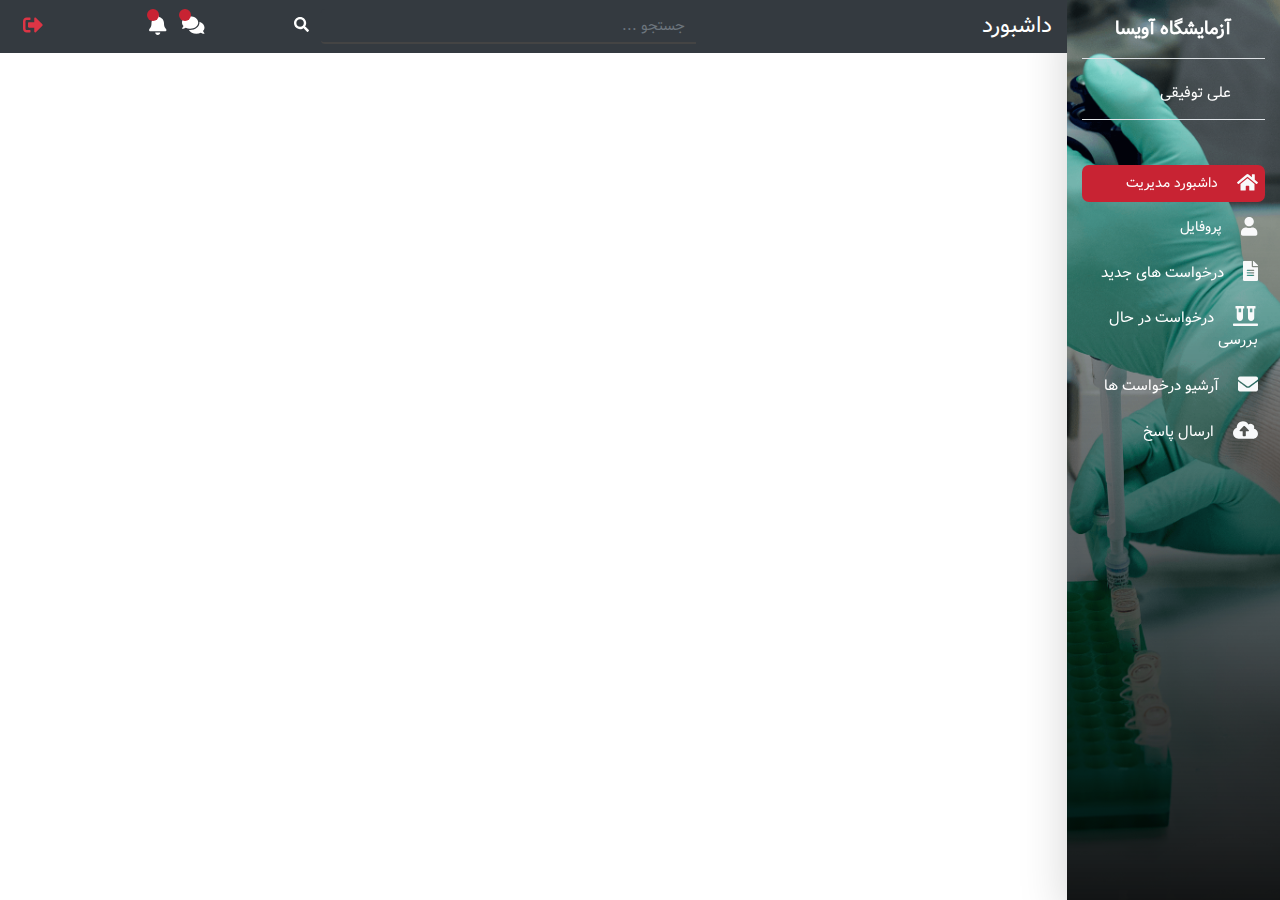
==== index.html @ 0c3e23b3 "First Upload For This Project" ====
<!DOCTYPE html>
<html lang="fa" dir="rtl">

<head>
    <meta charset="UTF-8" />
    <meta name="viewport" content="width=device-width, initial-scale=1.0" />
    <meta http-equiv="X-UA-Compatible" content="ie=edge" />
    <link rel="stylesheet" href="./css/style.css" />
    <link rel="stylesheet" href="./css/bootstrap.min.css" />
    <link rel="stylesheet" href="./plugin/css/all.min.css" />
    <title>خانه - پنل مدیریت آویسا</title>
    <link rel="icon" href="./img/logo.png" />
</head>

<body>


    <nav class="navbar navbar-expand-md navbar-light">

        <button class="navbar-toggler mr-auto mb-2 bg-light" type="button" data-toggle="collapse"
            data-target="#myNavbar">
            <span class="navbar-toggler-icon"></span>
        </button>

        <div class="collapse navbar-collapse" id="myNavbar">

            <div class="container-fluid">

                <div class="row">

                    <div class="col-md-3  col-lg-3 col-xl-2 sidebar shadow-lg fixed-top">

                        <a href="#"
                            class="navbar-brand font-weight-bold text-white d-block mx-auto text-center py-3 mb-4 border-bottom">
                            آزمایشگاه آویسا</a>

                        <div class="border-bottom pb-3">
                            <img src="./img/avatar.jpg" class="rounded-circle mr-3" width="60" alt="">
                            <a href="#" class="text-white mr-3"> علی توفیقی </a>
                        </div>

                        <ul class="navbar-nav flex-column mt-5 p-0">

                            <li class="nav-item">
                                <a class="nav-link text-right text-white sidebar-link p-2 mb-2 current font-1" href="#">

                                    <i class="fas fa-home text-light fa-lg ml-3"></i>
                                    داشبورد مدیریت
                                </a>

                            </li>

                            <li class="nav-item">
                                <a class="nav-link text-right text-white sidebar-link p-2 mb-2 font-1" href="#">
                                    <i class="fas fa-user text-light fa-lg ml-3"></i>
                                    پروفایل
                                </a>
                            </li>

                            <li class="nav-item">
                                <a class="nav-link text-right text-white sidebar-link p-2 mb-2"
                                    href="new-request.html"><i
                                        class="fas fa-file-alt text-light fa-lg ml-3   font-1"></i>
                                    درخواست های جدید
                                </a>
                            </li>

                            <li class="nav-item"><a class="nav-link text-right text-white sidebar-link p-2 mb-2"
                                    href="process-in-request.html"><i
                                        class="fas fa-vials text-light fa-lg ml-3  font-1"></i>
                                    درخواست در حال بررسی
                                </a></li>

                            <li class="nav-item"><a class="nav-link text-right text-white sidebar-link p-2 mb-2"
                                    href="archive-request.html"><i
                                        class="fas fa-envelope text-light fa-lg ml-3 font-1"></i>
                                    آرشیو درخواست ها
                                </a></li>

                            <li class="nav-item">
                                <a class="nav-link text-right text-white sidebar-link p-2 mb-2"
                                    href="./send-request.html"><i
                                        class="fas fa-cloud-upload-alt text-light fa-lg ml-3   font-1"></i>
                                    ارسال پاسخ
                                </a>
                            </li>

                        </ul>

                    </div>

                    <div class="col-md-9 col-lg-9 col-xl-10 top-navbar mr-auto bg-dark fixed-top py-2">

                        <div class="row align-items-center">

                            <div class="col-md-4">

                                <h4 class="text-white mb-0"> داشبورد </h4>

                            </div>

                            <div class="col-md-5 d-none  d-lg-block">

                                <form action="#">
                                    <div class="input-group">
                                        <input type="text" class="form-control search-input" placeholder="جستجو ...">
                                        <button class="btn text-white  search-button" type="button"><i
                                                class="fas fa-search"></i></button>
                                    </div>
                                </form>

                            </div>

                            <div class="col-md-3">

                                <ul class="navbar-nav">

                                    <li class="navbar-item icon-parent">
                                        <a href="#" class="nav-link icon-bullet text-left">
                                            <i class="fas fa-comments text-white fa-lg"></i>
                                        </a>
                                    </li>

                                    <li class="navbar-item icon-parent">
                                        <a href="#" class="nav-link icon-bullet text-left"><i
                                                class="fas fa-bell text-white fa-lg"></i></a>
                                    </li>

                                    <li class="navbar-item mr-auto">
                                        <a class="nav-link" href=" http://google.com " target=" _blank ">
                                            <i class="fas fa-sign-out-alt text-danger fa-lg "></i>

                                        </a>
                                    </li>

                                </ul>

                            </div>

                        </div>

                    </div>

                </div>

            </div>

        </div>

    </nav>
    <section class="section ">

        <div class="container-fluid ">

            <div class="row ">

                <div class="col-xl-10 col-lg-9 col-md-9 mr-auto ">
                    <div class="row titleCms">
                        <h3 class="bg-danger text-white pr-5 pl-5 p-2 rounded">درخواست ها</h3>
                        <div class="border-bottom col-12"></div>
                    </div>
                    <div class="row pt-md-2 mb-md-2 ">

                        <div class="col-sm-6 col-lg-4 p-2 ">

                            <div class="card shadow ">

                                <div class="card-body alert-info">

                                    <div class="d-flex justify-content-between ">

                                        <div class="text-muted statusCms">
                                            <span class="counter1 bnazanin num">20 </span>
                                            <span>درخواست های جدید</span>
                                        </div>

                                        <i class="fas fa-question-circle fa-3x text-info iconPanel "></i>

                                    </div>

                                </div>

                                <div class="card-footer bg-info">
                                    <i class="fas fa-sync fa-spin mt-2 "></i>
                                    <button class="btn bg-white float-left ">آپدیت</button>
                                </div>

                            </div>

                        </div>

                        <div class="col-sm-6 col-lg-4 p-2 ">

                            <div class="card shadow ">

                                <div class="card-body alert-warning">

                                    <div class="d-flex justify-content-between ">

                                        <div class="text-muted statusCms">
                                            <span class=" bnazanin num" id="counter3">70 </span>
                                            <span>درخواست های درحال بررسی</span>
                                        </div>
                                        <i class="fas fa-clipboard-list fa-3x text-warning "></i>
                                    </div>

                                </div>

                                <div class="card-footer bg-warning">
                                    <i class="fas fa-sync fa-spin mt-2 "></i>
                                    <button class="btn bg-white float-left ">آپدیت</button>
                                </div>

                            </div>

                        </div>

                        <div class="col-sm-6 col-lg-4 p-2 ">

                            <div class="card shadow ">

                                <div class="card-body alert-success">

                                    <div class="d-flex justify-content-between ">
                                        <div class="text-muted statusCms">
                                            <span class="bnazanin num"> 2000 </span>
                                            <span> مجموع درخواست ها </span>
                                        </div>
                                        <i class="fas fa-pencil-alt fa-3x text-success "></i>
                                    </div>

                                </div>

                                <div class="card-footer bg-success">
                                    <i class="fas fa-sync fa-spin mt-2 "></i>
                                    <button class="btn bg-white float-left ">آپدیت</button>
                                </div>

                            </div>

                        </div>

                    </div>
                    <div class="row titleCms2">
                        <h3 class="bg-danger text-white pr-5 pl-5 p-2 rounded">کاربران</h3>
                        <div class="border-bottom col-12"></div>
                    </div>
                    <div class="row pt-md-2 mb-md-2 ">
                        <div class="col-sm-6 col-lg-4 p-2 ">

                            <div class="card shadow ">

                                <div class="card-body alert-success">

                                    <div class="d-flex justify-content-between ">

                                        <div class="text-muted statusCms">
                                            <span class="bnazanin num" id="counter2">40 </span>
                                            <span>کاربران</span>
                                        </div>
                                        <i class="fas fa-users fa-3x text-success "></i>
                                    </div>

                                </div>

                                <div class="card-footer bg-success">
                                    <i class="fas fa-sync fa-spin mt-2 "></i>
                                    <button class="btn bg-white float-left ">آپدیت</button>
                                </div>

                            </div>

                        </div>
                    </div>
                </div>

            </div>

        </div>

    </section>
    <section class="section">

        <div class="container-fluid ">

            <div class="row">

                <div class="col-xl-10 col-lg-9 col-md-9 mr-auto ">

                    <div class="row">

                        <div class="col-12 tableParent">

                            <h4 class="text-center text-muted font-weight-bold mb-3 "> همه درخواست ها </h4>

                            <table class="table tbl bg-light text-center table-bordered table-striped ">

                                <thead class="thead-dark ">
                                    <tr>
                                        <th>تعداد</th>
                                        <th> نام </th>
                                        <th> کد </th>
                                        <th> تلفن </th>
                                        <th> وضعیت </th>
                                        <th> دریافت درخواست </th>

                                    </tr>
                                </thead>

                                <tbody class="cmsTable">
                                    <tr>
                                        <td>1</td>
                                        <td> علی شیخ </td>
                                        <td> 99-55-6667 </td>
                                        <td> 0913-652-3256 </td>
                                        <td>
                                            <a href="# " class="btn btn-outline-danger "> ناموفق <i
                                                    class="fas fa-times"></i></a>
                                            <a href="# " class="btn btn-outline-danger btn-pay"> جزئیات <i
                                                    class="fas fa-scroll"></i></a>
                                        </td>
                                        <td>
                                            <a href="#" class="btn btn-outline-info text-center ">دانلود<i
                                                    class="fas fa-cloud-download-alt pr-2"></i>
                                            </a>
                                        </td>
                                    </tr>

                                    <tr>
                                        <td>2</td>
                                        <td> صادق حاجیگی </td>
                                        <td> 99-88-1434 </td>
                                        <td> 031-36-565</td>
                                        <td>
                                            <a href="# " class="btn btn-outline-success  "> موفق <i
                                                    class="fas fa-check"></i></a>
                                            <a href="# " class="btn btn-outline-success btn-pay"> جزئیات <i
                                                    class="fas fa-scroll"></i></a>
                                        </td>
                                        <td>
                                            <a href="#" class="btn btn-outline-info text-center ">دانلود<i
                                                    class="fas fa-cloud-download-alt pr-2"></i>
                                            </a>
                                        </td>
                                    </tr>
                                    <tr>
                                        <td>3</td>
                                        <td> سالار مظفری </td>
                                        <td> 55-66-999 </td>
                                        <td> 0913-565-5456</td>
                                        <td>
                                            <a href="# " class="btn btn-outline-danger "> ناموفق <i
                                                    class="fas fa-times"></i></a>
                                            <a href="# " class="btn btn-outline-danger btn-pay"> جزئیات <i
                                                    class="fas fa-scroll"></i></a>
                                        </td>
                                        <td>
                                            <a href="#" class="btn btn-outline-info text-center ">دانلود<i
                                                    class="fas fa-cloud-download-alt pr-2"></i>
                                            </a>
                                        </td>
                                    </tr>
                                    <tr>
                                        <td>4</td>
                                        <td> ارشیا بهادری </td>
                                        <td> 55-77-888 </td>
                                        <td> 0913-523-4565 </td>
                                        <td>
                                            <a href="# " class="btn btn-outline-success  "> موفق <i
                                                    class="fas fa-check"></i></a>
                                            <a href="#" class="btn btn-outline-success btn-pay"> جزئیات <i
                                                    class="fas fa-scroll"></i></a>
                                        </td>
                                        <td>
                                            <a href="#" class="btn btn-outline-info text-center ">دانلود<i
                                                    class="fas fa-cloud-download-alt pr-2"></i>
                                            </a>
                                        </td>
                                    </tr>
                                    <tr>
                                        <td>5</td>
                                        <td> محمد محمدی </td>
                                        <td> 66-22-123 </td>
                                        <td> 0913-555-4563 </td>
                                        <td>
                                            <a href="# " class="btn btn-outline-danger"> ناموفق <i
                                                    class="fas fa-times"></i></a>
                                            <a href="#" class="btn btn-outline-danger btn-pay"> جزئیات <i
                                                    class="fas fa-scroll"></i></a>
                                        </td>
                                        <td>
                                            <a href="#" class="btn btn-outline-info text-center ">دانلود<i
                                                    class="fas fa-cloud-download-alt pr-2"></i>
                                            </a>
                                        </td>
                                    </tr>
                                    <tr>
                                        <td>6</td>
                                        <td> حسین میرزایی </td>
                                        <td> 56-12-3256 </td>
                                        <td>0913-562-6325 </td>
                                        <td>
                                            <a href="# " class="btn btn-outline-success  "> موفق <i
                                                    class="fas fa-check"></i></a>
                                            <a href="# " class="btn btn-outline-success btn-pay"> جزئیات <i
                                                    class="fas fa-scroll"></i></a>
                                        </td>
                                        <td>
                                            <a href="#" class="btn btn-outline-info text-center ">دانلود<i
                                                    class="fas fa-cloud-download-alt pr-2"></i>
                                            </a>
                                        </td>
                                    </tr>
                                </tbody>

                            </table>

                        </div>
                        <div class="col-12">

                            <nav>
                                <ul class="pagination justify-content-center bnazanin">

                                    <li class="page-item ">
                                        <a class="page-link py-2 px-3 " href="# ">
                                            <span>&laquo;</span>
                                        </a>
                                    </li>

                                    <li class="page-item active ">
                                        <a class="page-link py-2 px-3 active" href="# ">
                                            <span>1</span>
                                        </a>
                                    </li>

                                    <li class="page-item ">
                                        <a class="page-link py-2 px-3 " href="# ">
                                            <span>2</span>
                                        </a>
                                    </li>

                                    <li class="page-item ">
                                        <a class="page-link py-2 px-3 " href="# ">
                                            <span>3</span>
                                        </a>
                                    </li>
                                    <li class="page-item ">
                                        <a class="page-link py-2 px-3 " href="# ">
                                            <span>4</span>
                                        </a>
                                    </li>
                                    <li class="page-item ">
                                        <a class="page-link py-2 px-3 " href="# ">
                                            <span>5</span>
                                        </a>
                                    </li>
                                    <li class="page-item ">
                                        <a class="page-link py-2 px-3 " href="# ">
                                            <span>6</span>
                                        </a>
                                    </li>
                                    <li class="page-item ">
                                        <a class="page-link py-2 px-3 " href="# ">
                                            <span>&raquo;</span>
                                        </a>
                                    </li>

                                </ul>

                            </nav>
                        </div>

                    </div>

                </div>

            </div>

        </div>

        <!-- Footer -->
        <footer class="page-footer font-small blue mt-4">

            <!-- Copyright -->
            <div class="footer-copyright text-center py-3 bg-dark text-white">© 2020 Copyright:
                <a href="https://mdbootstrap.com/"> تیم طراحی پردازش هوشمند کاشان</a>
            </div>
            <!-- Copyright -->

        </footer>
        <!-- Footer -->


    </section>

    <div class="loader">

        <div class="container-fluid">

            <div class="row">

                <div class="col-xl-10 col-lg-9 col-md-9 mr-auto">

                    <div class="d-flex justify-content-center" style="margin-top: 150px">
                        <div class="spinner-grow sp" style="width: 5rem; height: 5rem;">
                        </div>
                    </div>

                </div>

            </div>

        </div>

    </div>

    <script src=" ./js/jquery-3.3.1.min.js"> </script>
    <script src="./js/bootstrap.min.js">
    </script>
    <script src="./js/popper.min.js"></script>
    <script src="./plugin/js/all.min.js"></script>
    <script src="./js/script.js"></script>


    <script>
        $('.section').hide();

        setTimeout(function () {

            $('.section').fadeIn();

            $('.loader').fadeOut();

            $(document).ready(function () {
                $('[data-toggle="tooltip"]').tooltip();
            });

        }, 1000)
    </script>

</body>



</html>
---- css/style.css ----
@font-face {
    font-family: "Vazir";
    src: url("../fonts/Vazir.eot");
    /* IE9 Compat Modes */
    src: url("../fonts/Vazir.eot?#iefix") format("embedded-opentype"), url("../fonts/Vazir.woff2") format("woff2"), url("../fonts/Vazir.woff") format("woff"), url("../fonts/Vazir.ttf") format("truetype");
    /* Safari, Android, iOS */
}

@font-face {
    font-family: "Bnazanin";
    src: url("/fonts/BNAZANIN.TTF") format("truetype"),
        url("/fonts/BNAZANINBD.TTF") format("truetype")
}

.bnazanin {
    font-family: "Bnazanin" !important;
    font-weight: bold;
}

.pagination {
    margin-top: 20px;

}

.pagination li a span {
    font-family: "Bnazanin" !important;
    font-weight: bold;
    font-size: 20px;
}

* {
    font-family: "Vazir" !important;
    font-size: 15px;
}

body {
    direction: rtl;
    text-align: right !important;
    font-family: "Vazir" !important;
    overflow-x: hidden;
}

.sidebar {
    height: 100vh;
    background: linear-gradient(rgba(0, 0, 0, .07), rgba(0, 0, 0, .9)), url('../img/bg-sidebar.png') no-repeat center center/cover;
}

.border-bottom {
    border-bottom: 1px solid #eee;
}

.sidebar-link {
    transition: all 0.4s;
}

.sidebar-link:hover {
    background: #444;
    border-radius: 5px;
}

a.current {
    background: #C82333;
    border-radius: 7px;
    transition: all 0.4s;
}

a.current:hover {
    background: #f44336;
    border-radius: 7px !important;
    transform: translateY(-3px) !important;
}

.search-input {
    background: #343A40 !important;
    border: none !important;
    border-radius: 0;
    border-bottom: 2px solid #444 !important;
    transition: all 0.5s !important;
}

.search-input:focus {
    background: #343A40 !important;
    box-shadow: none !important;
    border-bottom: 2px solid #C82333 !important;
}

.search-button {
    border-radius: 20%;
    transition: all 0.4s;
}

.search-button:hover {
    transform: translateY(-3px);
}

.icon-parent {
    position: relative;
}

.icon-bullet::after {
    content: "";
    background: #C82333;
    position: absolute;
    height: 12px;
    width: 12px;
    border-radius: 50%;
    top: 1px;
    left: 5px
}

table tbody,
tr td {
    width: fit-content;
}

@media (max-width:950px) {

    table,
    table thead,
    table tbody,
    table tbody,
    tr,
    tr td {
        font-size: 16px !important
    }
}

@media (max-width:765px) {
    .sidebar {
        position: static;
        height: auto;
    }

    .top-navbar {
        position: static;
    }

    .titleCms,
    .titleCms2 {
        margin: 0px 27px 20px 20px !important;
    }

    * {
        font-size: 13px;
    }

    table,
    table thead,
    table tbody,
    table tbody,
    tr,
    tr td {
        font-size: 12px !important
    }
}

.tbl,
table {
    min-width: 800px;
}

/* .tbl tbody{
    overflow-x: hidden !important;

} */

.page-item:last-child .page-link {
    border-top-right-radius: 0;
    border-bottom-right-radius: 0;
    border-top-left-radius: .25rem;
    border-bottom-left-radius: .25rem;
}

.page-item:first-child .page-link {
    border-top-right-radius: .25rem;
    border-bottom-right-radius: .25rem;
    border-top-left-radius: 0;
    border-bottom-left-radius: 0;
}

.task-border {
    border-right: 4px solid #C82333;
}

@media only screen and (max-width: 576px) {
    .btn-pay {
        margin-top: 10px;
    }
}

table {
    border-collapse: collapse;
    border-radius: 0.5rem;
}

.font-1 {
    font-size: 14px;
}

.all-content {
    background: #ffffff;
    box-shadow: 0px 0px 5px #2c7ccb2d;
    border-radius: 7px;
    -webkit-border-radius: 7px;
    -moz-border-radius: 7px;
    -ms-border-radius: 7px;
    -o-border-radius: 7px;
}

.mw-331 {
    min-width: 30% !important;
    overflow: auto !important;
}


.cmsTable tr td:first-child,
.cmsTable tr td:nth-child(3),
.cmsTable tr td:nth-child(4) {
    font-family: "Bnazanin" !important;
    font-weight: bold;
    font-size: 20px;
}

.cmsTable tr th:first-child {
    font-family: "Bnazanin" !important;
    font-weight: bold;
    font-size: 20px;
}

.statusCms span {
    font-size: 22px;
}

.titleCms {
    margin: 55px 40px 25px 0 !important;
}

.titleCms2 {
    margin: 25px 40px !important;
}

.alert.bnazanin {
    font-size: 20px;
}

.tbl,
table {
    min-width: 800px !important;
}

.tableParent {
    overflow-x: scroll !important;

}

.num {
    display: block;
    font-size: 50px !important;
}


@media only screen and (max-width: 400px) {
    .input-group.input-search {
        margin-bottom: 21px;
    }
}

@media only screen and (max-width: 768px) {
    .navbar-light .navbar-toggler {
        color: rgba(0, 0, 0, .5);
        border-color: rgba(0, 0, 0, .1);
        z-index: 3000;
    }
}

@media only screen and (max-width: 768px) {
    .col-md-3.col-lg-3.col-xl-2.sidebar.shadow-lg.fixed-top {
        height: 73%;
    }
}

@media only screen and (max-width: 768px) {
    ul.navbar-nav {
        margin-top: 30px !important;
        padding-left: 20px !important;
    }
}

@media only screen and (max-width: 768px) {
    ul.navbar-nav.flex-column.mt-5.p-0 {
        margin-top: 70px !important;
    }
}
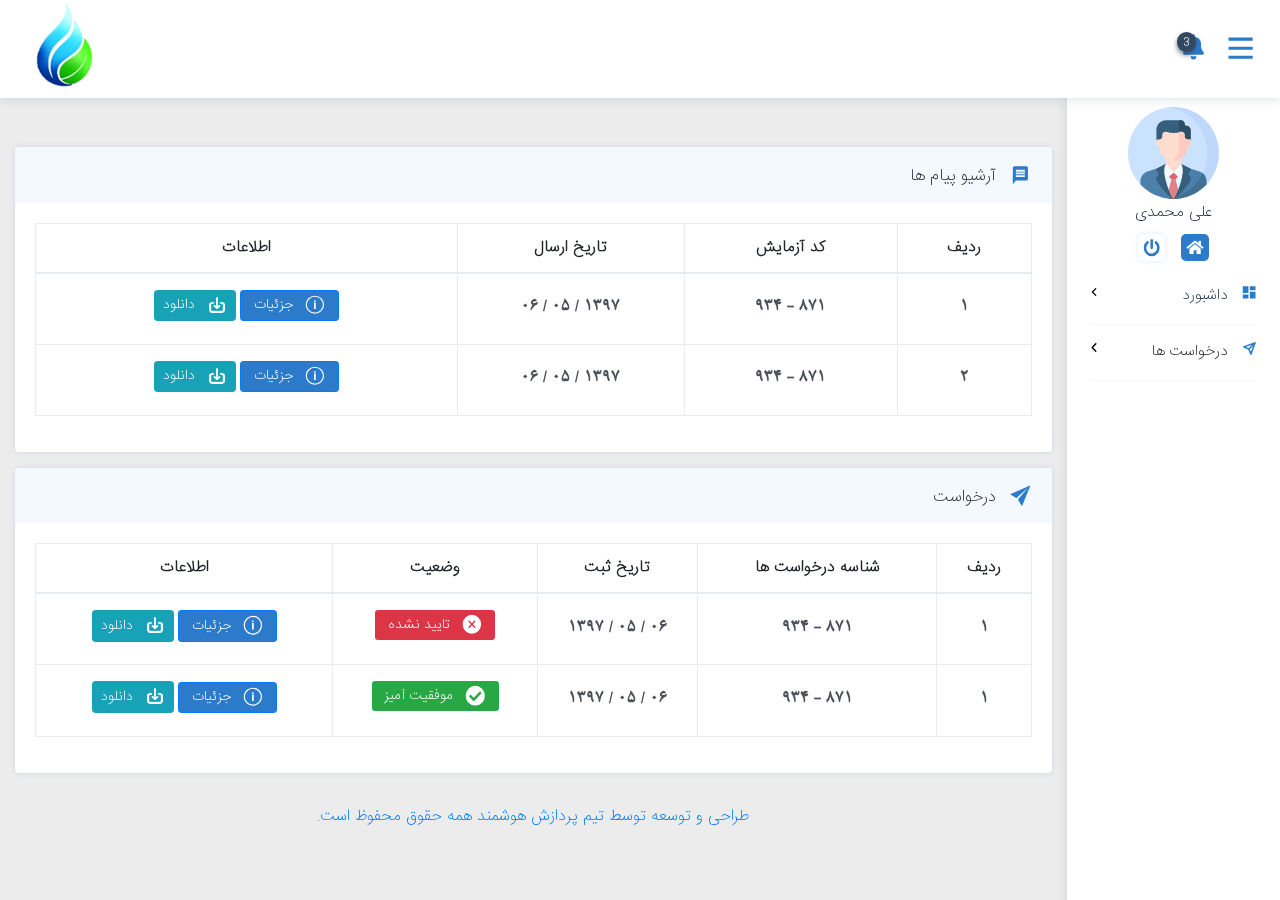
==== commit 1766eda9: "First Upload For This Project" ====
--- a/index.html
+++ b/index.html
@@ -1,545 +1,497 @@
 <!DOCTYPE html>
-<html lang="fa" dir="rtl">
+<html lang="fa">
 
 <head>
     <meta charset="UTF-8" />
     <meta name="viewport" content="width=device-width, initial-scale=1.0" />
-    <meta http-equiv="X-UA-Compatible" content="ie=edge" />
-    <link rel="stylesheet" href="./css/style.css" />
-    <link rel="stylesheet" href="./css/bootstrap.min.css" />
-    <link rel="stylesheet" href="./plugin/css/all.min.css" />
-    <title>خانه - پنل مدیریت آویسا</title>
-    <link rel="icon" href="./img/logo.png" />
+    <title>پنل کاربری آزمایشگاه آویسا</title>
+    <link rel="stylesheet" href="./library/BootStrap/bootstrap.min.css" />
+    <link rel="stylesheet" href="./library/BootStrap/bootstrap-rtl.css" />
+    <link rel="stylesheet" href="./style/style.css" />
+    <link rel="stylesheet" href="./fonts/IRANSans4/font.css" />
 </head>
 
 <body>
-
-
-    <nav class="navbar navbar-expand-md navbar-light">
-
-        <button class="navbar-toggler mr-auto mb-2 bg-light" type="button" data-toggle="collapse"
-            data-target="#myNavbar">
-            <span class="navbar-toggler-icon"></span>
-        </button>
-
-        <div class="collapse navbar-collapse" id="myNavbar">
-
-            <div class="container-fluid">
-
-                <div class="row">
-
-                    <div class="col-md-3  col-lg-3 col-xl-2 sidebar shadow-lg fixed-top">
-
-                        <a href="#"
-                            class="navbar-brand font-weight-bold text-white d-block mx-auto text-center py-3 mb-4 border-bottom">
-                            آزمایشگاه آویسا</a>
-
-                        <div class="border-bottom pb-3">
-                            <img src="./img/avatar.jpg" class="rounded-circle mr-3" width="60" alt="">
-                            <a href="#" class="text-white mr-3"> علی توفیقی </a>
-                        </div>
-
-                        <ul class="navbar-nav flex-column mt-5 p-0">
-
-                            <li class="nav-item">
-                                <a class="nav-link text-right text-white sidebar-link p-2 mb-2 current font-1" href="#">
-
-                                    <i class="fas fa-home text-light fa-lg ml-3"></i>
-                                    داشبورد مدیریت
-                                </a>
-
-                            </li>
-
-                            <li class="nav-item">
-                                <a class="nav-link text-right text-white sidebar-link p-2 mb-2 font-1" href="#">
-                                    <i class="fas fa-user text-light fa-lg ml-3"></i>
-                                    پروفایل
-                                </a>
-                            </li>
-
-                            <li class="nav-item">
-                                <a class="nav-link text-right text-white sidebar-link p-2 mb-2"
-                                    href="new-request.html"><i
-                                        class="fas fa-file-alt text-light fa-lg ml-3   font-1"></i>
-                                    درخواست های جدید
-                                </a>
-                            </li>
-
-                            <li class="nav-item"><a class="nav-link text-right text-white sidebar-link p-2 mb-2"
-                                    href="process-in-request.html"><i
-                                        class="fas fa-vials text-light fa-lg ml-3  font-1"></i>
-                                    درخواست در حال بررسی
-                                </a></li>
-
-                            <li class="nav-item"><a class="nav-link text-right text-white sidebar-link p-2 mb-2"
-                                    href="archive-request.html"><i
-                                        class="fas fa-envelope text-light fa-lg ml-3 font-1"></i>
-                                    آرشیو درخواست ها
-                                </a></li>
-
-                            <li class="nav-item">
-                                <a class="nav-link text-right text-white sidebar-link p-2 mb-2"
-                                    href="./send-request.html"><i
-                                        class="fas fa-cloud-upload-alt text-light fa-lg ml-3   font-1"></i>
-                                    ارسال پاسخ
-                                </a>
-                            </li>
-
-                        </ul>
-
-                    </div>
-
-                    <div class="col-md-9 col-lg-9 col-xl-10 top-navbar mr-auto bg-dark fixed-top py-2">
-
-                        <div class="row align-items-center">
-
-                            <div class="col-md-4">
-
-                                <h4 class="text-white mb-0"> داشبورد </h4>
-
-                            </div>
-
-                            <div class="col-md-5 d-none  d-lg-block">
-
-                                <form action="#">
-                                    <div class="input-group">
-                                        <input type="text" class="form-control search-input" placeholder="جستجو ...">
-                                        <button class="btn text-white  search-button" type="button"><i
-                                                class="fas fa-search"></i></button>
-                                    </div>
-                                </form>
-
-                            </div>
-
-                            <div class="col-md-3">
-
-                                <ul class="navbar-nav">
-
-                                    <li class="navbar-item icon-parent">
-                                        <a href="#" class="nav-link icon-bullet text-left">
-                                            <i class="fas fa-comments text-white fa-lg"></i>
-                                        </a>
-                                    </li>
-
-                                    <li class="navbar-item icon-parent">
-                                        <a href="#" class="nav-link icon-bullet text-left"><i
-                                                class="fas fa-bell text-white fa-lg"></i></a>
-                                    </li>
-
-                                    <li class="navbar-item mr-auto">
-                                        <a class="nav-link" href=" http://google.com " target=" _blank ">
-                                            <i class="fas fa-sign-out-alt text-danger fa-lg "></i>
-
-                                        </a>
-                                    </li>
-
-                                </ul>
-
-                            </div>
-
-                        </div>
-
-                    </div>
-
+    <!-- header 1 -->
+    <header class="header-1 position-fixed d-flex align-items-center justify-content-between">
+        <!-- logo -->
+        <div class="logo-div pl-3 order-1">
+            <img src="./img/logo.png" alt="logo..." class="w-65 float-left">
+        </div>
+
+        <!-- right items -->
+        <div class="right-items pr-3 pb-1 d-flex align-items-center justify-content-between">
+            <img src="./img/menu.svg" alt="hamberger menu..." class="w-50 mw-50 menu-icon">
+
+            <div class="notification position-relative">
+                <img src="./img/notification.svg" alt="notification..." class="mw-76 w-76">
+                <div class="number position-absolute medium">3</div>
+                <div class="position-absolute noti-collapse collapse show text-justify" id="collapse1">
+                    <div class="noti-item border-noti">در اینجا متن نوتیفیکشن قرار خواهد گرفت.</div>
+                    <div class="noti-item border-noti">در اینجا متن نوتیفیکشن قرار خواهد گرفت.</div>
+                    <div class="noti-item">در اینجا متن نوتیفیکشن قرار خواهد گرفت.</div>
+                    <!-- end collapse div -->
                 </div>
-
+                <!-- end notification div -->
             </div>
-
         </div>
-
-    </nav>
-    <section class="section ">
-
-        <div class="container-fluid ">
-
-            <div class="row ">
-
-                <div class="col-xl-10 col-lg-9 col-md-9 mr-auto ">
-                    <div class="row titleCms">
-                        <h3 class="bg-danger text-white pr-5 pl-5 p-2 rounded">درخواست ها</h3>
-                        <div class="border-bottom col-12"></div>
-                    </div>
-                    <div class="row pt-md-2 mb-md-2 ">
-
-                        <div class="col-sm-6 col-lg-4 p-2 ">
-
-                            <div class="card shadow ">
-
-                                <div class="card-body alert-info">
-
-                                    <div class="d-flex justify-content-between ">
-
-                                        <div class="text-muted statusCms">
-                                            <span class="counter1 bnazanin num">20 </span>
-                                            <span>درخواست های جدید</span>
-                                        </div>
-
-                                        <i class="fas fa-question-circle fa-3x text-info iconPanel "></i>
-
-                                    </div>
-
-                                </div>
-
-                                <div class="card-footer bg-info">
-                                    <i class="fas fa-sync fa-spin mt-2 "></i>
-                                    <button class="btn bg-white float-left ">آپدیت</button>
-                                </div>
-
-                            </div>
-
-                        </div>
-
-                        <div class="col-sm-6 col-lg-4 p-2 ">
-
-                            <div class="card shadow ">
-
-                                <div class="card-body alert-warning">
-
-                                    <div class="d-flex justify-content-between ">
-
-                                        <div class="text-muted statusCms">
-                                            <span class=" bnazanin num" id="counter3">70 </span>
-                                            <span>درخواست های درحال بررسی</span>
-                                        </div>
-                                        <i class="fas fa-clipboard-list fa-3x text-warning "></i>
-                                    </div>
-
-                                </div>
-
-                                <div class="card-footer bg-warning">
-                                    <i class="fas fa-sync fa-spin mt-2 "></i>
-                                    <button class="btn bg-white float-left ">آپدیت</button>
-                                </div>
-
-                            </div>
-
-                        </div>
-
-                        <div class="col-sm-6 col-lg-4 p-2 ">
-
-                            <div class="card shadow ">
-
-                                <div class="card-body alert-success">
-
-                                    <div class="d-flex justify-content-between ">
-                                        <div class="text-muted statusCms">
-                                            <span class="bnazanin num"> 2000 </span>
-                                            <span> مجموع درخواست ها </span>
-                                        </div>
-                                        <i class="fas fa-pencil-alt fa-3x text-success "></i>
-                                    </div>
-
-                                </div>
-
-                                <div class="card-footer bg-success">
-                                    <i class="fas fa-sync fa-spin mt-2 "></i>
-                                    <button class="btn bg-white float-left ">آپدیت</button>
-                                </div>
-
-                            </div>
-
-                        </div>
-
-                    </div>
-                    <div class="row titleCms2">
-                        <h3 class="bg-danger text-white pr-5 pl-5 p-2 rounded">کاربران</h3>
-                        <div class="border-bottom col-12"></div>
-                    </div>
-                    <div class="row pt-md-2 mb-md-2 ">
-                        <div class="col-sm-6 col-lg-4 p-2 ">
-
-                            <div class="card shadow ">
-
-                                <div class="card-body alert-success">
-
-                                    <div class="d-flex justify-content-between ">
-
-                                        <div class="text-muted statusCms">
-                                            <span class="bnazanin num" id="counter2">40 </span>
-                                            <span>کاربران</span>
-                                        </div>
-                                        <i class="fas fa-users fa-3x text-success "></i>
-                                    </div>
-
-                                </div>
-
-                                <div class="card-footer bg-success">
-                                    <i class="fas fa-sync fa-spin mt-2 "></i>
-                                    <button class="btn bg-white float-left ">آپدیت</button>
-                                </div>
-
-                            </div>
-
-                        </div>
-                    </div>
+        <!-- end header-1 -->
+    </header>
+
+    <!-- all content and sidebar -->
+    <div class="container-fluid mb-5">
+        <div class="row">
+            <!-- sidebar profile -->
+            <section class="sidebar position-fixed col-12 col-sm-12 col-md-3 col-lg-2 h-100">
+                <div class="profile">
+                    <img src="./img/user.svg" alt="user profile..." class="user-profile">
+                    <p class="h6 color-black">علی محمدی</p>
+                    <div class="icons d-flex justify-content-center align-items-center">
+                        <div class="home-div">
+                            <img src="./img/home.svg" alt="home ..." class="home-icon">
+                        </div>
+                        <div class="exit-div">
+                            <img src="./img/exit.svg" title="خروج" alt="exit ..." class="exit-icon">
+                        </div>
+                    </div>
+                    <!-- end profile -->
                 </div>
 
-            </div>
-
+                <div class="options mt-4 mx-2">
+                    <div class="dashboard border-noti active" data-toggle="collapse" data-target="#collapse2">
+                        <div class="w-100 d-flex align-items-start justify-content-between">
+                            <div class="d-flex align-items-start w-100">
+                                <img src="./img/dashboard.svg" alt="dashboard icon..." class="icon-sidebar">
+                                <a href="./index.html" class="text-icon">داشبورد</a>
+                            </div>
+
+                            <img src="./img/left-arrow.png" alt="arrow..." class="arrow-icon">
+                        </div>
+
+                        <div id="collapse2" class="collapse mr-1">
+                            <div class="d-flex align-items-start">
+                                <img src="./img/user-setting.svg" alt="user setting..." class="user-setting-icon">
+                                <a href="./profile.html" class="text-icon-collapse">پروفایل کاربری</a>
+                            </div>
+                        </div>
+                        <!-- end dashboard -->
+                    </div>
+
+                    <div class="requests border-noti" data-toggle="collapse" data-target="#collapse3">
+                        <div class="w-100 d-flex align-items-start justify-content-between">
+                            <div class="d-flex align-items-start w-100">
+                                <img src="./img/send.svg" alt="dashboard icon..." class="icon-sidebar">
+                                <a class="text-icon">درخواست ها</a>
+                            </div>
+
+                            <img src="./img/left-arrows.svg" alt="arrow..." class="arrow-icon">
+                        </div>
+
+                        <div id="collapse3" class="collapse mr-1">
+                            <div class="d-flex align-items-start flex-column">
+                                <div class="w-100 d-flex align-items-start">
+                                    <img src="./img/arrow.svg" alt="arrow..." class="arrow-collapse">
+                                    <a href="./index2.html" class="text-icon-collapse page2">افزودن درخواست</a>
+                                </div>
+
+                            </div>
+                        </div>
+                        <!-- end dashboard -->
+                    </div>
+                    <!-- end options -->
+                </div>
+                <!-- end sidebar -->
+            </section>
+
+            <!-- content box -->
+            <section class="content col-12 col-sm-12 col-md-9 col-lg-10 mr-auto mt-4">
+                <!--<div class="card mb-3">-->
+                <!--    <div class="card-header d-flex align-items-center">-->
+                <!--        <img src="./img/pen.svg" alt="pen ruls ..." class="icon-card">-->
+                <!--        <p class="title-card bold color-black">اطلاعات شخصی</p>-->
+                <!--    </div>-->
+
+                <!--    <div class="card-body userDetails">-->
+                <!--        <div class="input-group ">-->
+                <!--            <div class="readonly border w-100 div-1">-->
+                <!--                <span class="text-1-div titleDetails">نام و نام خانوادگی </span>-->
+                <!--                <span class="text-2-div m-2">ابولفضل سوداگری</span>-->
+                <!--            </div>-->
+
+                <!--            <div class="readonly border w-100 div-2">-->
+                <!--                <span class="text-1-div titleDetails">پست الکترونیک </span>-->
+                <!--                <span class="text-2-div m-2">sowdagary@gmail.com</span>-->
+                <!--            </div>-->
+                <!--        </div>-->
+                <!--        <div class="input-group">-->
+                <!--            <div class="readonly border w-100 border-top-0 div-3">-->
+                <!--                <span class="text-1-div titleDetails">تلفن همراه</span>-->
+                <!--                <span class="text-2-div m-2 bnazanin">0937-2874-909</span>-->
+                <!--            </div>-->
+
+                <!--            <div class="readonly border w-100 border-top-0 div-4">-->
+                <!--                <span class="text-1-div titleDetails">کدملی </span>-->
+                <!--                <span class="text-2-div m-2 bnazanin" >1234567890</span>-->
+                <!--            </div>-->
+                <!--        </div>-->
+                <!--    </div>-->
+                <!-- end card-1 -->
+                <!--</div>-->
+
+                <div class="card mb-3 mt-5">
+                    <div class="card-header d-flex align-items-center ">
+                        <img src="./img/message.svg" alt="pen ruls ..." class="icon-card">
+                        <p class="title-card bold color-black">آرشیو پیام ها</p>
+                    </div>
+
+                    <div class="card-body">
+                        <table class="table table1 table-bordered text-center">
+                            <thead class="border-bottom-0">
+                                <tr class="IRANSans">
+                                    <th>ردیف</th>
+                                    <th>کد آزمایش</th>
+                                    <th>تاریخ ارسال</th>
+                                    <th>اطلاعات</th>
+                                </tr>
+                            </thead>
+
+                            <tbody>
+                                <tr>
+                                    <td class="py-35 bnazanin">1</td>
+                                    <td class="py-35 bnazanin">871 - 934</td>
+                                    <td class="py-35 bnazanin">1397 / 05 / 06</td>
+                                    <td class="py-3">
+                                        <button class="btn btn-primary btn-sm text-center">
+                                            <img src="./img/info.svg" alt="info..." class="icon-card-body">
+                                            <span class="mr-2">جزئیات</span>
+                                        </button>
+
+                                        <button class="btn btn-info btn-sm text-center">
+                                            <img src="./img/download.png" alt="info...">
+                                            <span class="mr-2">دانلود</span>
+                                        </button>
+                                    </td>
+                                </tr>
+                                <tr>
+                                    <td class="py-35 bnazanin">2</td>
+                                    <td class="py-35 bnazanin">871 - 934</td>
+                                    <td class="py-35 bnazanin">1397 / 05 / 06</td>
+                                    <td class="py-3">
+                                        <button class="btn btn-primary btn-sm text-center">
+                                            <img src="./img/info.svg" alt="info..." class="icon-card-body">
+                                            <span class="mr-2">جزئیات</span>
+                                        </button>
+                                        <button class="btn btn-info btn-sm text-center">
+                                            <img src="./img/download.png" alt="info...">
+                                            <span class="mr-2">دانلود</span>
+                                        </button>
+                                    </td>
+                                </tr>
+                            </tbody>
+                        </table>
+                        <div class="allContentItemMobile">
+                            <div class="w-100 d-flex mobileItem align-items-center justify-content-center">
+                                <div class="rowCounter font-weight-bolder align-items-center bnazanin">1</div>
+                                <div class="labDetails d-flex flex-column p-3">
+                                    <div class="w-100 border-bottom justify-content-start">
+                                        <label class="font-weight-bolder mx-4 my-2 font-weight-bolder">کد آزمایش :
+                                        </label>
+                                        <span class="bnazanin align-content-end">871 - 934</span>
+                                    </div>
+                                    <div class="w-100 border-bottom justify-content-start">
+                                        <label class="font-weight-bolder mx-4 my-2 font-weight-bolder">تاریخ آزمایش :
+                                        </label>
+                                        <span class="bnazanin text-left">1397 / 05 / 06</span>
+                                    </div>
+                                    <div class="w-100 border-bottom justify-content-start">
+                                        <label class="font-weight-bolder mx-4 my-2 font-weight-bolder">اطلاعات :
+                                        </label>
+                                        <button class="btn btn-primary btn-sm text-center align-content-end">
+                                            <img src="./img/info.svg" alt="info..." class="icon-card-body">
+                                            <span class="mr-2">جزئیات</span>
+                                        </button>
+                                        <button class="btn btn-primary btn-sm text-center align-content-end">
+                                            <img src="./img/info.svg" alt="info..." class="icon-card-body">
+                                            <span class="mr-2">دانلود</span>
+                                        </button>
+                                    </div>
+                                </div>
+                            </div>
+                            <div class="w-100 d-flex mobileItem align-items-center justify-content-center">
+                                <div class="rowCounter font-weight-bolder align-items-center bnazanin">2</div>
+                                <div class="labDetails d-flex flex-column p-3">
+                                    <div class="w-100 border-bottom justify-content-start">
+                                        <label class="font-weight-bolder mx-4 my-2 font-weight-bolder">کد آزمایش :
+                                        </label>
+                                        <span class="bnazanin align-content-end">871 - 934</span>
+                                    </div>
+                                    <div class="w-100 border-bottom justify-content-start">
+                                        <label class="font-weight-bolder mx-4 my-2 font-weight-bolder">تاریخ آزمایش :
+                                        </label>
+                                        <span class="bnazanin text-left">1397 / 05 / 06</span>
+                                    </div>
+                                    <div class="w-100 border-bottom justify-content-start">
+                                        <label class="font-weight-bolder mx-4 my-2 font-weight-bolder">اطلاعات :
+                                        </label>
+                                        <button class="btn btn-primary btn-sm text-center align-content-end">
+                                            <img src="./img/info.svg" alt="info..." class="icon-card-body">
+                                            <span class="mr-2">جزئیات</span>
+                                        </button>
+                                        <button class="btn btn-info btn-sm text-center">
+                                            <img src="./img/download.png" alt="info...">
+                                            <span class="mr-2">دانلود</span>
+                                        </button>
+                                    </div>
+                                </div>
+                            </div>
+                            <div class="w-100 d-flex mobileItem align-items-center justify-content-center">
+                                <div class="rowCounter font-weight-bolder align-items-center bnazanin">3</div>
+                                <div class="labDetails d-flex flex-column p-3">
+                                    <div class="w-100 border-bottom justify-content-start">
+                                        <label class="font-weight-bolder mx-4 my-2 font-weight-bolder">کد آزمایش :
+                                        </label>
+                                        <span class="bnazanin align-content-end">871 - 934</span>
+                                    </div>
+                                    <div class="w-100 border-bottom justify-content-start">
+                                        <label class="font-weight-bolder mx-4 my-2 font-weight-bolder">تاریخ آزمایش :
+                                        </label>
+                                        <span class="bnazanin text-left">1397 / 05 / 06</span>
+                                    </div>
+                                    <div class="w-100 border-bottom justify-content-start">
+                                        <label class="font-weight-bolder mx-4 my-2 font-weight-bolder">اطلاعات :
+                                        </label>
+                                        <button class="btn btn-primary btn-sm text-center align-content-end">
+                                            <img src="./img/info.svg" alt="info..." class="icon-card-body">
+                                            <span class="mr-2">جزئیات</span>
+                                        </button>
+                                        <button class="btn btn-info btn-sm text-center">
+                                            <img src="./img/download.png" alt="info...">
+                                            <span class="mr-2">دانلود</span>
+                                        </button>
+                                    </div>
+                                </div>
+                            </div>
+                            <div class="w-100 d-flex mobileItem align-items-center justify-content-center">
+                                <div class="rowCounter font-weight-bolder align-items-center bnazanin ">4</div>
+                                <div class="labDetails d-flex flex-column p-3">
+                                    <div class="w-100 border-bottom justify-content-start">
+                                        <label class="font-weight-bolder mx-4 my-2 font-weight-bolder">کد آزمایش :
+                                        </label>
+                                        <span class="bnazanin align-content-end">871 - 934</span>
+                                    </div>
+                                    <div class="w-100 border-bottom justify-content-start">
+                                        <label class="font-weight-bolder mx-4 my-2 font-weight-bolder">تاریخ آزمایش :
+                                        </label>
+                                        <span class="bnazanin text-left">1397 / 05 / 06</span>
+                                    </div>
+                                    <div class="w-100 border-bottom justify-content-start">
+                                        <label class="font-weight-bolder mx-4 my-2 font-weight-bolder">اطلاعات :
+                                        </label>
+                                        <button class="btn btn-primary btn-sm text-center align-content-end">
+                                            <img src="./img/info.svg" alt="info..." class="icon-card-body">
+                                            <span class="mr-2">جزئیات</span>
+                                        </button>
+                                        <button class="btn btn-info btn-sm text-center">
+                                            <img src="./img/download.png" alt="info...">
+                                            <span class="mr-2">دانلود</span>
+                                        </button>
+                                    </div>
+                                </div>
+                            </div>
+                            <div class="w-100 d-flex mobileItem align-items-center justify-content-center">
+                                <div class="rowCounter font-weight-bolder align-items-center bnazanin">5</div>
+                                <div class="labDetails d-flex flex-column p-3">
+                                    <div class="w-100 border-bottom justify-content-start">
+                                        <label class="font-weight-bolder mx-4 my-2 font-weight-bolder">کد آزمایش :
+                                        </label>
+                                        <span class="bnazanin align-content-end">871 - 934</span>
+                                    </div>
+                                    <div class="w-100 border-bottom justify-content-start">
+                                        <label class="font-weight-bolder mx-4 my-2 font-weight-bolder">تاریخ آزمایش :
+                                        </label>
+                                        <span class="bnazanin text-left">1397 / 05 / 06</span>
+                                    </div>
+                                    <div class="w-100 border-bottom justify-content-start">
+                                        <label class="font-weight-bolder mx-4 my-2 font-weight-bolder">اطلاعات :
+                                        </label>
+                                        <button class="btn btn-primary btn-sm text-center align-content-end">
+                                            <img src="./img/info.svg" alt="info..." class="icon-card-body">
+                                            <span class="mr-2">جزئیات</span>
+                                        </button>
+                                        <button class="btn btn-info btn-sm text-center">
+                                            <img src="./img/download.png" alt="info...">
+                                            <span class="mr-2">دانلود</span>
+                                        </button>
+
+                                    </div>
+                                </div>
+                            </div>
+                        </div>
+
+                    </div>
+                    <!-- end card-1 -->
+                </div>
+
+                <div class="card mb-3">
+                    <div class="card-header d-flex align-items-center">
+                        <img src="./img/send-2.svg" alt="send icon ..." class="icon-card">
+                        <p class="title-card bold color-black">درخواست</p>
+                    </div>
+
+                    <div class="card-body">
+                        <table class="table table-bordered text-center">
+                            <thead class="border-bottom-0">
+                                <tr class="IRANSans">
+                                    <th>ردیف</th>
+                                    <th>شناسه درخواست ها</th>
+                                    <th>تاریخ ثبت</th>
+                                    <th>وضعیت</th>
+                                    <th>اطلاعات</th>
+                                </tr>
+                            </thead>
+
+                            <tbody>
+                                <tr>
+                                    <td class="py-35 bnazanin">1</td>
+                                    <td class="py-35 bnazanin">871 - 934</td>
+                                    <td class="py-35 bnazanin">06 / 05 / 1397</td>
+                                    <td class="py-3">
+                                        <button class="btn btn-danger btn-sm text-center border-0">
+                                            <img src="./img/remove.svg" alt="remove icon ..."
+                                                class="icon-card-body remove-icon">
+                                            <span class="mr-2">تایید نشده</span>
+                                        </button>
+                                    </td>
+                                    <td class="py-3">
+                                        <button class="btn btn-primary btn-sm text-center">
+                                            <img src="./img/info.svg" alt="info..." class="icon-card-body">
+                                            <span class="mr-2">جزئیات</span>
+                                        </button>
+                                        <button class="btn btn-info btn-sm text-center">
+                                            <img src="./img/download.png" alt="info...">
+                                            <span class="mr-2">دانلود</span>
+                                        </button>
+                                    </td>
+                                </tr>
+
+                                <tr>
+                                    <td class="py-35 bnazanin">1</td>
+                                    <td class="py-35 bnazanin">871 - 934</td>
+                                    <td class="py-35 bnazanin">06 / 05 / 1397</td>
+                                    <td class="py-3">
+                                        <button class="btn btn-success btn-sm text-center border-0">
+                                            <img src="./img/success.svg" alt="success icon ..."
+                                                class="icon-card-body success-icon">
+                                            <span class="mr-2">موفقیت آمیز</span>
+                                        </button>
+                                    </td>
+                                    <td class="py-3">
+                                        <button class="btn btn-primary btn-sm text-center">
+                                            <img src="./img/info.svg" alt="info..." class="icon-card-body">
+                                            <span class="mr-2">جزئیات</span>
+                                        </button>
+                                        <button class="btn btn-info btn-sm text-center">
+                                            <img src="./img/download.png" alt="info...">
+                                            <span class="mr-2">دانلود</span>
+                                        </button>
+                                    </td>
+                                </tr>
+
+                            </tbody>
+                        </table>
+                        <div class="allContentItemMobile">
+                            <div class="w-100 d-flex mobileItem align-items-center justify-content-center">
+                                <div class="rowCounter font-weight-bolder align-items-center bnazanin">1</div>
+                                <div class="labDetails d-flex flex-column p-3">
+                                    <div class="w-100 border-bottom justify-content-start">
+                                        <label class="font-weight-bolder mx-4 my-2 font-weight-bolder">شناسه درخواست ها
+                                            : </label>
+                                        <span class="bnazanin align-content-end">871 - 934</span>
+                                    </div>
+                                    <div class="w-100 border-bottom justify-content-start">
+                                        <label class="font-weight-bolder mx-4 my-2 font-weight-bolder">تاریخ ثبت :
+                                        </label>
+                                        <span class="bnazanin text-left">1397 / 05 / 06</span>
+                                    </div>
+                                    <div class="w-100 border-bottom justify-content-start">
+                                        <label class="font-weight-bolder mx-4 my-2 font-weight-bolder">وضعیت : </label>
+                                        <button class="btn btn-danger btn-sm text-center border-0">
+                                            <img src="./img/remove.svg" alt="remove icon ..."
+                                                class="icon-card-body remove-icon">
+                                            <span class="mr-2">تایید نشده</span>
+                                        </button>
+                                    </div>
+                                    <div class="w-100 border-bottom justify-content-start">
+                                        <label class="font-weight-bolder mx-4 my-2 font-weight-bolder">وضعیت : </label>
+                                        <button class="btn btn-primary btn-sm text-center align-content-end">
+                                            <img src="./img/info.svg" alt="info..." class="icon-card-body">
+                                            <span class="mr-2">جزئیات</span>
+                                        </button>
+                                        <button class="btn btn-info btn-sm text-center">
+                                            <img src="./img/download.png" alt="info...">
+                                            <span class="mr-2">دانلود</span>
+                                        </button>
+                                    </div>
+                                </div>
+                            </div>
+                            <div class="w-100 d-flex mobileItem align-items-center justify-content-center">
+                                <div class="rowCounter font-weight-bolder align-items-center bnazanin">2</div>
+                                <div class="labDetails d-flex flex-column p-3">
+                                    <div class="w-100 border-bottom justify-content-start">
+                                        <label class="font-weight-bolder mx-4 my-2 font-weight-bolder">شناسه درخواست ها
+                                            : </label>
+                                        <span class="bnazanin align-content-end">871 - 934</span>
+                                    </div>
+                                    <div class="w-100 border-bottom justify-content-start">
+                                        <label class="font-weight-bolder mx-4 my-2 font-weight-bolder">تاریخ ثبت :
+                                        </label>
+                                        <span class="bnazanin text-left">1397 / 05 / 06</span>
+                                    </div>
+                                    <div class="w-100 border-bottom justify-content-start">
+                                        <label class="font-weight-bolder mx-4 my-2 font-weight-bolder">وضعیت : </label>
+                                        <button class="btn btn-danger btn-sm text-center border-0">
+                                            <img src="./img/remove.svg" alt="remove icon ..."
+                                                class="icon-card-body remove-icon">
+                                            <span class="mr-2">تایید نشده</span>
+                                        </button>
+                                    </div>
+                                    <div class="w-100 border-bottom justify-content-start">
+                                        <label class="font-weight-bolder mx-4 my-2 font-weight-bolder">وضعیت : </label>
+                                        <button class="btn btn-primary btn-sm text-center align-content-end">
+                                            <img src="./img/info.svg" alt="info..." class="icon-card-body">
+                                            <span class="mr-2">جزئیات</span>
+                                        </button>
+                                        <button class="btn btn-info btn-sm text-center">
+                                            <img src="./img/download.png" alt="info...">
+                                            <span class="mr-2">دانلود</span>
+                                        </button>
+                                    </div>
+                                </div>
+                            </div>
+                        </div>
+                    </div>
+                    <!-- end card-1 -->
+                </div>
+
+                <!-- footer -->
+                <footer class="footer text-primary">
+                    طراحی و توسعه توسط تیم پردازش هوشمند همه حقوق محفوظ است.
+                </footer>
+                <!-- end content -->
+            </section>
+            <!-- end row -->
         </div>
-
-    </section>
-    <section class="section">
-
-        <div class="container-fluid ">
-
-            <div class="row">
-
-                <div class="col-xl-10 col-lg-9 col-md-9 mr-auto ">
-
-                    <div class="row">
-
-                        <div class="col-12 tableParent">
-
-                            <h4 class="text-center text-muted font-weight-bold mb-3 "> همه درخواست ها </h4>
-
-                            <table class="table tbl bg-light text-center table-bordered table-striped ">
-
-                                <thead class="thead-dark ">
-                                    <tr>
-                                        <th>تعداد</th>
-                                        <th> نام </th>
-                                        <th> کد </th>
-                                        <th> تلفن </th>
-                                        <th> وضعیت </th>
-                                        <th> دریافت درخواست </th>
-
-                                    </tr>
-                                </thead>
-
-                                <tbody class="cmsTable">
-                                    <tr>
-                                        <td>1</td>
-                                        <td> علی شیخ </td>
-                                        <td> 99-55-6667 </td>
-                                        <td> 0913-652-3256 </td>
-                                        <td>
-                                            <a href="# " class="btn btn-outline-danger "> ناموفق <i
-                                                    class="fas fa-times"></i></a>
-                                            <a href="# " class="btn btn-outline-danger btn-pay"> جزئیات <i
-                                                    class="fas fa-scroll"></i></a>
-                                        </td>
-                                        <td>
-                                            <a href="#" class="btn btn-outline-info text-center ">دانلود<i
-                                                    class="fas fa-cloud-download-alt pr-2"></i>
-                                            </a>
-                                        </td>
-                                    </tr>
-
-                                    <tr>
-                                        <td>2</td>
-                                        <td> صادق حاجیگی </td>
-                                        <td> 99-88-1434 </td>
-                                        <td> 031-36-565</td>
-                                        <td>
-                                            <a href="# " class="btn btn-outline-success  "> موفق <i
-                                                    class="fas fa-check"></i></a>
-                                            <a href="# " class="btn btn-outline-success btn-pay"> جزئیات <i
-                                                    class="fas fa-scroll"></i></a>
-                                        </td>
-                                        <td>
-                                            <a href="#" class="btn btn-outline-info text-center ">دانلود<i
-                                                    class="fas fa-cloud-download-alt pr-2"></i>
-                                            </a>
-                                        </td>
-                                    </tr>
-                                    <tr>
-                                        <td>3</td>
-                                        <td> سالار مظفری </td>
-                                        <td> 55-66-999 </td>
-                                        <td> 0913-565-5456</td>
-                                        <td>
-                                            <a href="# " class="btn btn-outline-danger "> ناموفق <i
-                                                    class="fas fa-times"></i></a>
-                                            <a href="# " class="btn btn-outline-danger btn-pay"> جزئیات <i
-                                                    class="fas fa-scroll"></i></a>
-                                        </td>
-                                        <td>
-                                            <a href="#" class="btn btn-outline-info text-center ">دانلود<i
-                                                    class="fas fa-cloud-download-alt pr-2"></i>
-                                            </a>
-                                        </td>
-                                    </tr>
-                                    <tr>
-                                        <td>4</td>
-                                        <td> ارشیا بهادری </td>
-                                        <td> 55-77-888 </td>
-                                        <td> 0913-523-4565 </td>
-                                        <td>
-                                            <a href="# " class="btn btn-outline-success  "> موفق <i
-                                                    class="fas fa-check"></i></a>
-                                            <a href="#" class="btn btn-outline-success btn-pay"> جزئیات <i
-                                                    class="fas fa-scroll"></i></a>
-                                        </td>
-                                        <td>
-                                            <a href="#" class="btn btn-outline-info text-center ">دانلود<i
-                                                    class="fas fa-cloud-download-alt pr-2"></i>
-                                            </a>
-                                        </td>
-                                    </tr>
-                                    <tr>
-                                        <td>5</td>
-                                        <td> محمد محمدی </td>
-                                        <td> 66-22-123 </td>
-                                        <td> 0913-555-4563 </td>
-                                        <td>
-                                            <a href="# " class="btn btn-outline-danger"> ناموفق <i
-                                                    class="fas fa-times"></i></a>
-                                            <a href="#" class="btn btn-outline-danger btn-pay"> جزئیات <i
-                                                    class="fas fa-scroll"></i></a>
-                                        </td>
-                                        <td>
-                                            <a href="#" class="btn btn-outline-info text-center ">دانلود<i
-                                                    class="fas fa-cloud-download-alt pr-2"></i>
-                                            </a>
-                                        </td>
-                                    </tr>
-                                    <tr>
-                                        <td>6</td>
-                                        <td> حسین میرزایی </td>
-                                        <td> 56-12-3256 </td>
-                                        <td>0913-562-6325 </td>
-                                        <td>
-                                            <a href="# " class="btn btn-outline-success  "> موفق <i
-                                                    class="fas fa-check"></i></a>
-                                            <a href="# " class="btn btn-outline-success btn-pay"> جزئیات <i
-                                                    class="fas fa-scroll"></i></a>
-                                        </td>
-                                        <td>
-                                            <a href="#" class="btn btn-outline-info text-center ">دانلود<i
-                                                    class="fas fa-cloud-download-alt pr-2"></i>
-                                            </a>
-                                        </td>
-                                    </tr>
-                                </tbody>
-
-                            </table>
-
-                        </div>
-                        <div class="col-12">
-
-                            <nav>
-                                <ul class="pagination justify-content-center bnazanin">
-
-                                    <li class="page-item ">
-                                        <a class="page-link py-2 px-3 " href="# ">
-                                            <span>&laquo;</span>
-                                        </a>
-                                    </li>
-
-                                    <li class="page-item active ">
-                                        <a class="page-link py-2 px-3 active" href="# ">
-                                            <span>1</span>
-                                        </a>
-                                    </li>
-
-                                    <li class="page-item ">
-                                        <a class="page-link py-2 px-3 " href="# ">
-                                            <span>2</span>
-                                        </a>
-                                    </li>
-
-                                    <li class="page-item ">
-                                        <a class="page-link py-2 px-3 " href="# ">
-                                            <span>3</span>
-                                        </a>
-                                    </li>
-                                    <li class="page-item ">
-                                        <a class="page-link py-2 px-3 " href="# ">
-                                            <span>4</span>
-                                        </a>
-                                    </li>
-                                    <li class="page-item ">
-                                        <a class="page-link py-2 px-3 " href="# ">
-                                            <span>5</span>
-                                        </a>
-                                    </li>
-                                    <li class="page-item ">
-                                        <a class="page-link py-2 px-3 " href="# ">
-                                            <span>6</span>
-                                        </a>
-                                    </li>
-                                    <li class="page-item ">
-                                        <a class="page-link py-2 px-3 " href="# ">
-                                            <span>&raquo;</span>
-                                        </a>
-                                    </li>
-
-                                </ul>
-
-                            </nav>
-                        </div>
-
-                    </div>
-
-                </div>
-
-            </div>
-
-        </div>
-
-        <!-- Footer -->
-        <footer class="page-footer font-small blue mt-4">
-
-            <!-- Copyright -->
-            <div class="footer-copyright text-center py-3 bg-dark text-white">© 2020 Copyright:
-                <a href="https://mdbootstrap.com/"> تیم طراحی پردازش هوشمند کاشان</a>
-            </div>
-            <!-- Copyright -->
-
-        </footer>
-        <!-- Footer -->
-
-
-    </section>
-
-    <div class="loader">
-
-        <div class="container-fluid">
-
-            <div class="row">
-
-                <div class="col-xl-10 col-lg-9 col-md-9 mr-auto">
-
-                    <div class="d-flex justify-content-center" style="margin-top: 150px">
-                        <div class="spinner-grow sp" style="width: 5rem; height: 5rem;">
-                        </div>
-                    </div>
-
-                </div>
-
-            </div>
-
-        </div>
-
+        <!-- end container fluid -->
     </div>
-
-    <script src=" ./js/jquery-3.3.1.min.js"> </script>
-    <script src="./js/bootstrap.min.js">
-    </script>
-    <script src="./js/popper.min.js"></script>
-    <script src="./plugin/js/all.min.js"></script>
-    <script src="./js/script.js"></script>
-
-
-    <script>
-        $('.section').hide();
-
-        setTimeout(function () {
-
-            $('.section').fadeIn();
-
-            $('.loader').fadeOut();
-
-            $(document).ready(function () {
-                $('[data-toggle="tooltip"]').tooltip();
-            });
-
-        }, 1000)
-    </script>
-
+    <!-- <p>
+        <a class="btn btn-primary" data-bs-toggle="collapse" href="#multiCollapseExample1" role="button" aria-expanded="false" aria-controls="multiCollapseExample1">Toggle first element</a>
+      </p> -->
+
+    <script src="./library/BootStrap/jquery.min.js"></script>
+    <script src="./library/BootStrap/popper.min.js"></script>
+    <script src="./library/BootStrap/bootstrap.min.js"></script>
+    <script src="./app.js"></script>
 </body>
 
 
-
 </html>--- a/style/style.css
+++ b/style/style.css
@@ -0,0 +1,1420 @@
+/* fonts */
+@import "./../fonts/IRANSans4/font.css";
+
+@font-face {
+    font-family: IRANSans;
+
+    src: url("./../fonts/IRANSans4/ttf/IRANSansWeb.ttf") format("tryetype"), url("./../fonts/IRANSans4/woff/IRANSansWeb.woff") format("woff"), url("./../fonts/IRANSans4/woff2/IRANSansWeb.woff2") format("woff2");
+}
+
+@font-face {
+    font-family: "Bnazanin";
+    src: url("../fonts/BNAZANIN.TTF") format("truetype"),
+        url("../fonts/BNAZANINBD.TTF") format("truetype")
+}
+
+a {
+    text-decoration: none;
+}
+
+.bnazanin {
+    font-family: "Bnazanin" !important;
+    font-weight: bold;
+    font-size: 19px;
+}
+
+.medium {
+    font-family: IRANSansMedium;
+}
+
+.light {
+    font-family: IRANSansLight;
+}
+
+.IRANSans {
+    font-family: IRANSans;
+
+}
+
+.bold {
+    font-family: IRANSansBold;
+}
+
+.ultraLight {
+    font-family: IRANSansUltraLight;
+}
+
+* {
+    outline: none !important;
+    font-family: IRANSansUltraLight !important;
+    font-style: normal;
+}
+
+html,
+body {
+    direction: rtl;
+    text-align: right;
+    font-family: IRANSans;
+    height: 100%;
+    background-color: #ececec;
+}
+
+div {
+    direction: rtl;
+}
+
+.header-1 {
+    background-color: #ffffff;
+    box-shadow: 0px 1px 10px #31485e2a;
+    width: 100%;
+    z-index: 999;
+}
+
+.w-65 {
+    max-width: 65%;
+}
+
+.w-76 {
+    width: 76%;
+}
+
+.mx-76 {
+    max-width: 76%;
+}
+
+#collapse1 {
+    display: none;
+}
+
+.notification:hover #collapse1 {
+    display: block;
+    animation: animCollapse 0.5s ease 0s 1;
+    -webkit-animation: animCollapse 0.5s ease 0s 1;
+}
+
+.number {
+    font-size: 66%;
+    color: white;
+    background-color: #31485e;
+    padding: 0.2rem 0.4rem 0.1rem 0.4rem;
+    top: 0px;
+    left: 6px;
+    box-shadow: 0px 3px 5px #31485eb2;
+    border-radius: 100px;
+    -webkit-border-radius: 100px;
+    -moz-border-radius: 100px;
+    -ms-border-radius: 100px;
+    -o-border-radius: 100px;
+}
+
+.noti-collapse {
+    background-color: #ffffff;
+    box-shadow: 0px 2px 20px #343b4123;
+    padding: 1rem 1rem;
+    border-radius: 7px;
+    -webkit-border-radius: 7px;
+    -moz-border-radius: 7px;
+    -ms-border-radius: 7px;
+    -o-border-radius: 7px;
+}
+
+.noti-collapse {
+    width: 400px;
+}
+
+.noti-item {
+    padding: 0.8rem 0.7rem;
+    color: #232b3d;
+    font-size: 96%;
+}
+
+.border-noti {
+    border-bottom: 1.5px solid #c3c3c32a;
+}
+
+.sidebar {
+    background-color: #ffffff;
+    top: 75px;
+    box-shadow: 0px 0px 10px #31485e2a;
+    text-align: center;
+    padding-top: 2rem;
+    padding-bottom: 2rem;
+
+}
+
+.user-profile {
+    width: 50%;
+    max-width: 50%;
+}
+
+.profile-1 {
+    width: 70%;
+    max-width: 100%;
+}
+
+.hover1 {
+    box-shadow: 0px 15px 50px 0px rgba(0, 0, 0, 0.1);
+    border-radius: 100px;
+}
+
+.line-1 {
+    border-left: 3px solid rgba(228, 228, 228, 0.644);
+    height: 380px;
+    position: absolute;
+    left: 2%;
+    margin-left: -3px;
+    top: 0;
+    border-radius: 10px;
+}
+
+
+
+.active .text-icon {
+    font-family: IRANSansbold;
+    color: #11304e;
+    text-decoration: none !important;
+}
+
+.color-black {
+    color: #232b3d;
+    padding-top: 0.3rem;
+}
+
+.icons {
+    margin-top: 0.7rem;
+}
+
+.home-div {
+    background-color: #2c7bcb;
+    border: none;
+    padding-top: 0.1rem;
+    width: 15%;
+    border-radius: 5px;
+    -webkit-border-radius: 5px;
+    -moz-border-radius: 5px;
+    -ms-border-radius: 5px;
+    -o-border-radius: 5px;
+}
+
+.home-icon {
+    width: 80%;
+}
+
+.exit-div {
+    margin-right: 1rem;
+    /* border: 1px solid #2c7ccb4f; */
+    box-shadow: 0px 0px 5px #2c7ccb2d;
+    padding: 0.2rem 0.1rem 0rem 0.1rem;
+    width: 15%;
+    border-radius: 5px;
+    -webkit-border-radius: 5px;
+    -moz-border-radius: 5px;
+    -ms-border-radius: 5px;
+    -o-border-radius: 5px;
+}
+
+.exit-icon {
+    width: 80%;
+}
+
+.icon-sidebar {
+    width: 10%;
+    margin-left: 0.8rem;
+}
+
+.text-icon {
+    font-size: 95%;
+    color: #232b3d;
+    margin-bottom: 1rem;
+    text-decoration: none !important;
+}
+
+.text-icon:hover {
+    color: #232b3d;
+}
+
+.arrow-icon {
+    width: 5%;
+    margin-top: 1.6%;
+    transition: 0.3s;
+    -webkit-transition: 0.3s;
+    -moz-transition: 0.3s;
+    -ms-transition: 0.3s;
+    -o-transition: 0.3s;
+}
+
+.transform-arrow {
+    transform: rotateZ(90deg);
+    -webkit-transform: rotateZ(90deg);
+    -moz-transform: rotateZ(90deg);
+    -ms-transform: rotateZ(90deg);
+    -o-transform: rotateZ(90deg);
+}
+
+.user-setting-icon {
+    width: 12%;
+    margin-left: 0.4rem;
+}
+
+.text-icon-collapse {
+    font-size: 90%;
+    color: #232b3d;
+    text-decoration: none !important;
+    margin-bottom: 0.5rem;
+}
+
+.text-icon-collapse:hover {
+    color: #232b3d;
+}
+
+.requests {
+    padding-top: 1rem;
+}
+
+.arrow-collapse {
+    width: 7%;
+    transform: rotateZ(180deg);
+    -webkit-transform: rotateZ(180deg);
+    -moz-transform: rotateZ(180deg);
+    -ms-transform: rotateZ(180deg);
+    -o-transform: rotateZ(180deg);
+    margin-left: 0.5rem;
+}
+
+#collapse3 {
+    margin-bottom: 0.5rem;
+}
+
+.anim-sidebar {
+    transform: translateX(1000px);
+    -webkit-transform: translateX(1000px);
+    -moz-transform: translateX(1000px);
+    -ms-transform: translateX(1000px);
+    -o-transform: translateX(1000px);
+    transition: 2s transform;
+    -webkit-transition: 2s transform;
+    -moz-transition: 2s transform;
+    -ms-transition: 2s transform;
+    -o-transition: 2s transform;
+}
+
+.anim-sidebar2 {
+    transform: translateX(0px);
+    -webkit-transform: translateX(0px);
+    -moz-transform: translateX(0px);
+    -ms-transform: translateX(0px);
+    -o-transform: translateX(0px);
+    transition: 1.5s transform;
+    -webkit-transition: 1.5s transform;
+    -moz-transition: 1.5s transform;
+    -ms-transition: 1.5s transform;
+    -o-transition: 1.5s transform;
+}
+
+.transform-0 {
+    transform: translateX(0px);
+    -webkit-transform: translateX(0px);
+    -moz-transform: translateX(0px);
+    -ms-transform: translateX(0px);
+    -o-transform: translateX(0px);
+}
+
+.content {
+    position: relative;
+    top: 75px;
+    transition: 0.8s;
+    -webkit-transition: 0.8s;
+    -moz-transition: 0.8s;
+    -ms-transition: 0.8s;
+    -o-transition: 0.8s;
+}
+
+.card {
+    border: none;
+    box-shadow: 0px 0px 5px #2c7ccb2d;
+}
+
+.card-header {
+    background-color: #f3f9ff;
+    border: none;
+}
+
+.icon-card {
+    width: 2.3%;
+}
+
+.title-card {
+    margin-right: 0.8rem;
+    margin-bottom: 0.1rem;
+    font-size: 105%;
+}
+
+.readonly {
+    background: transparent !important;
+    box-shadow: 0px 0px 0px transparent !important;
+    border-color: #606c7028 !important;
+    padding: 1.4rem 1.8rem;
+    font-family: IRANSansLight;
+    color: #7e8596;
+    font-size: 94%;
+}
+
+.div-1 {
+    border-radius: 5px;
+    -webkit-border-radius: 5px;
+    -moz-border-radius: 5px;
+    -ms-border-radius: 5px;
+    -o-border-radius: 5px;
+    border-top-left-radius: 0px;
+    border-bottom-left-radius: 0px;
+    border-bottom-right-radius: 0px;
+}
+
+.div-2 {
+    border-radius: 5px;
+    -webkit-border-radius: 5px;
+    -moz-border-radius: 5px;
+    -ms-border-radius: 5px;
+    -o-border-radius: 5px;
+    border-top-right-radius: 0px;
+    border-bottom-right-radius: 0px;
+    border-bottom-left-radius: 0px;
+}
+
+.div-3 {
+    border-radius: 5px;
+    -webkit-border-radius: 5px;
+    -moz-border-radius: 5px;
+    -ms-border-radius: 5px;
+    -o-border-radius: 5px;
+    border-top-right-radius: 0px;
+    border-bottom-left-radius: 0px;
+    border-top-left-radius: 0px;
+}
+
+.div-4 {
+    border-radius: 5px;
+    -webkit-border-radius: 5px;
+    -moz-border-radius: 5px;
+    -ms-border-radius: 5px;
+    -o-border-radius: 5px;
+    border-top-right-radius: 0px;
+    border-top-left-radius: 0px;
+    border-bottom-right-radius: 0px;
+}
+
+
+
+.btn-primary {
+    background-color: #2c7bcb;
+}
+
+.btn-danger,
+.btn-success,
+.btn-primary {
+    box-shadow: 0px 2px 7px #2c7ccb00 !important;
+}
+
+.btn-primary:hover {
+    background-color: #2368ad;
+}
+
+.icon-card-body {
+    width: 25%;
+}
+
+.border-bottom-0 {
+    border-bottom: 0px !important;
+}
+
+.border-top-0 {
+    border-top: 0px !important;
+}
+
+.py-35 {
+    padding: 1.3rem 0rem !important;
+    font-family: IRANSansLight;
+}
+
+tbody {
+    color: #4d515a !important;
+}
+
+.remove-icon {
+    width: 20%;
+}
+
+.success-icon {
+    width: 19%;
+}
+
+.footer {
+    text-align: center;
+    margin: 2rem 0rem;
+    color: #2c7bcb;
+}
+
+.header-items {
+    background-color: #ffffff;
+    box-shadow: 0px 0px 5px #2c7ccb2d;
+    padding: 1rem 0rem;
+    border-radius: 7px;
+    -webkit-border-radius: 7px;
+    -moz-border-radius: 7px;
+    -ms-border-radius: 7px;
+    -o-border-radius: 7px;
+}
+
+.nav-item {
+    background: #ffffff;
+    padding: 1rem 2rem;
+    color: #232b3d;
+    box-shadow: 0px 0px 5px #2c7ccb2d;
+    border-radius: 7px;
+    -webkit-border-radius: 7px;
+    -moz-border-radius: 7px;
+    -ms-border-radius: 7px;
+    -o-border-radius: 7px;
+    transition: 0.3s;
+    -webkit-transition: 0.3s;
+    -moz-transition: 0.3s;
+    -ms-transition: 0.3s;
+    -o-transition: 0.3s;
+}
+
+.nav .active {
+    background: #2c7bcb;
+    color: white;
+    box-shadow: 0px 4px 13px #2c7ccb8c;
+    font-family: IRANSansMedium;
+}
+
+.all-content {
+    background: #ffffff;
+    box-shadow: 0px 0px 5px #2c7ccb2d;
+    border-radius: 7px;
+    -webkit-border-radius: 7px;
+    -moz-border-radius: 7px;
+    -ms-border-radius: 7px;
+    -o-border-radius: 7px;
+}
+
+.badge {
+    font-size: 100%;
+    padding-top: 0.5rem;
+}
+
+input[type="checkbox"] {
+    transform: scale(1.3);
+    -webkit-transform: scale(1.3);
+    -moz-transform: scale(1.3);
+    -ms-transform: scale(1.3);
+    -o-transform: scale(1.3);
+}
+
+.transform-180 {
+    transform: rotateZ(180deg);
+    -webkit-transform: rotateZ(180deg);
+    -moz-transform: rotateZ(180deg);
+    -ms-transform: rotateZ(180deg);
+    -o-transform: rotateZ(180deg);
+}
+
+.remove-icon-card {
+    width: 8%;
+    position: absolute;
+    right: 8px;
+    margin-bottom: 5px;
+}
+
+.pen-icon-card {
+    width: 8%;
+    position: absolute;
+    left: 8px;
+    margin-bottom: 5px;
+}
+
+.font-90 {
+    font-size: 90%;
+}
+
+.mw-331 {
+    min-width: 30% !important;
+    overflow: auto !important;
+}
+
+.change-value {
+    transition: 0.3s;
+    -webkit-transition: 0.3s;
+    -moz-transition: 0.3s;
+    -ms-transition: 0.3s;
+    -o-transition: 0.3s;
+}
+
+.content-form {
+    box-shadow: 0px 1px 10px #31485e2a;
+    border-radius: 7px;
+    -webkit-border-radius: 7px;
+    -moz-border-radius: 7px;
+    -ms-border-radius: 7px;
+    -o-border-radius: 7px;
+}
+
+.title-header {
+    font-size: 110% !important;
+    margin-bottom: 1.15rem;
+}
+
+.filed-label {
+    color: #4c5058 !important;
+}
+
+.form-control {
+    border-radius: 5px !important;
+    -webkit-border-radius: 5px !important;
+    -moz-border-radius: 5px !important;
+    -ms-border-radius: 5px !important;
+    -o-border-radius: 5px !important;
+    box-shadow: none !important;
+    border: 1px solid #a1a1a15d !important;
+}
+
+.ltr {
+    direction: ltr;
+}
+
+.font-105 {
+    font-size: 105%;
+}
+
+.yes-faktor {
+    width: 1.5rem;
+    opacity: 0.6;
+    transition: 0.3s;
+    -webkit-transition: 0.3s;
+    -moz-transition: 0.3s;
+    -ms-transition: 0.3s;
+    -o-transition: 0.3s;
+    margin-top: 0.1rem;
+}
+
+.remove-faktor {
+    margin-top: 0.1rem;
+    width: 1.4rem;
+    opacity: 0.6;
+    transition: 0.3s;
+    -webkit-transition: 0.3s;
+    -moz-transition: 0.3s;
+    -ms-transition: 0.3s;
+    -o-transition: 0.3s;
+    transform: scale(0.9);
+    -webkit-transform: scale(0.9);
+    -moz-transform: scale(0.9);
+    -ms-transform: scale(0.9);
+    -o-transform: scale(0.9);
+}
+
+.remove-faktor:hover,
+.yes-faktor:hover {
+    opacity: 1;
+}
+
+.active-faktor {
+    opacity: 1;
+    transform: scale(1.02);
+    -webkit-transform: scale(1.02);
+    -moz-transform: scale(1.02);
+    -ms-transform: scale(1.02);
+    -o-transform: scale(1.02);
+}
+
+.bank-icon {
+    width: 4.5rem;
+    opacity: 0.5;
+    transition: 0.3s;
+    -webkit-transition: 0.3s;
+    -moz-transition: 0.3s;
+    -ms-transition: 0.3s;
+    -o-transition: 0.3s;
+}
+
+.bank-active {
+    opacity: 1;
+}
+
+.font-95 {
+    font-size: 97%;
+    color: #435464;
+}
+
+.code-meli-inp {
+    border: 2px solid #a1a1a175 !important;
+    border-radius: 7px;
+    -webkit-border-radius: 7px;
+    -moz-border-radius: 7px;
+    -ms-border-radius: 7px;
+    -o-border-radius: 7px;
+    font-size: 80%;
+    padding: 0.4rem 1rem;
+    margin-top: -1rem;
+}
+
+.change-icon {
+    opacity: 1;
+    width: 1.5rem;
+    margin-top: 0.1rem;
+}
+
+.title-change {
+    font-size: 100%;
+}
+
+.transform-90 {
+    transform: rotateZ(90deg) scale(1.1);
+    -webkit-transform: rotateZ(90deg) scale(1.1);
+    -moz-transform: rotateZ(90deg) scale(1.1);
+    -ms-transform: rotateZ(90deg) scale(1.1);
+    -o-transform: rotateZ(90deg) scale(1.1);
+}
+
+.collapse-arrow-form {
+    position: absolute;
+    top: 8px;
+    right: 10px;
+}
+
+
+/* animations and media querys */
+
+@keyframes animCollapse {
+    from {
+        display: none;
+        transform: translateY(50px);
+        -webkit-transform: translateY(50px);
+        -moz-transform: translateY(50px);
+        -ms-transform: translateY(50px);
+        -o-transform: translateY(50px);
+        opacity: 0;
+    }
+
+    to {
+        display: block;
+        opacity: 1;
+        transform: translateY(0px);
+        -webkit-transform: translateY(0px);
+        -moz-transform: translateY(0px);
+        -ms-transform: translateY(0px);
+        -o-transform: translateY(0px);
+    }
+}
+
+@media screen and (max-width: 1200px) {
+    .icon-sidebar {
+        width: 15%;
+    }
+
+    .arrow-icon,
+    .arrow-collapse {
+        width: 9%;
+    }
+
+    .change-icon {
+        width: 1.3rem;
+        margin-top: 0.25rem;
+    }
+}
+
+@media screen and (max-width: 1150px) {
+    .yes-faktor {
+        width: 1.3rem;
+    }
+
+    .remove-faktor {
+        width: 1.2rem;
+    }
+
+    .title-yes-no {
+        font-size: 95% !important;
+    }
+
+    .title-meli {
+        font-size: 85%;
+    }
+
+    .bank-icon {
+        width: 3.5rem;
+    }
+
+    .header-items {
+        padding: 1rem 1rem;
+    }
+
+    .fileds-form .form-group .form-control {
+        width: 100%;
+        margin: 0.7rem 0rem;
+    }
+
+    .fileds-form .form-group {
+        width: 100%;
+        flex-direction: column !important;
+    }
+
+    .fileds-form {
+        flex-direction: column;
+        align-items: center !important;
+        justify-content: center !important;
+        width: 100%;
+    }
+
+    .form-group1 {
+        padding-bottom: 1rem;
+    }
+
+    .form-group2 {
+        margin-right: 0px !important;
+    }
+}
+
+@media screen and (max-width: 1050px) {
+    .btns-responsive a {
+        font-size: 75% !important;
+        padding: 0.25rem 0.5rem !important;
+    }
+}
+
+@media screen and (max-width: 1000px) {
+    .yes-faktor {
+        width: 1.2rem;
+    }
+
+    .remove-faktor {
+        width: 1.1rem;
+    }
+
+    .title-yes-no {
+        font-size: 93% !important;
+    }
+
+    .title-meli {
+        font-size: 83%;
+    }
+
+    .code-meli-inp {
+        font-size: 70%;
+    }
+
+    .bank-icon {
+        width: 3rem;
+    }
+}
+
+@media screen and (max-width: 992px) {
+    .title-change {
+        font-size: 90%;
+        margin-left: 0.2rem !important;
+    }
+
+    .change-icon {
+        width: 1rem;
+        margin-top: 0.2rem;
+    }
+}
+
+@media screen and (max-width: 950px) {
+    .title-yes-no {
+        font-size: 90% !important;
+    }
+
+    .title-meli {
+        font-size: 80%;
+    }
+
+    .code-meli-inp {
+        font-size: 70%;
+    }
+
+
+}
+
+@media screen and (max-width: 886px) {
+    .code-meli-inp {
+        width: 45%;
+    }
+
+    * {
+        font-size: 13px;
+        font-weight: 900;
+    }
+}
+
+@media screen and (max-width: 767px) {
+    .icons {
+        margin-top: 1rem;
+    }
+
+    .home-div,
+    .exit-div {
+        width: 7%;
+    }
+
+    .user-profile {
+        width: 40%;
+    }
+
+    .sidebar {
+        position: relative !important;
+        top: 68px;
+    }
+
+    .arrow-icon {
+        width: 2.5%;
+    }
+
+    .arrow-collapse {
+        width: 2.5%;
+        margin-top: 0.2rem;
+    }
+
+    #collapse2 {
+        padding-bottom: 0.5rem;
+    }
+
+    .icon-sidebar,
+    .user-setting-icon {
+        width: 4%;
+    }
+
+    .text-icon-collapse,
+    .text-icon {
+        margin-top: 0.2rem;
+    }
+
+    .icon-card {
+        width: 3.5%;
+    }
+
+    .form-group2 {
+        margin-right: 1rem !important;
+    }
+}
+
+@media screen and (max-width: 730px) {
+    .change-icon {
+        width: 1.3rem;
+        margin-top: 0.15rem;
+    }
+
+    .fileds-form {
+        flex-direction: column;
+    }
+
+    .form-group2 {
+        margin-right: 0rem !important;
+    }
+
+    .code-meli-inp {
+        width: 40%;
+    }
+}
+
+@media screen and (max-width: 650px) {
+    .noti-collapse {
+        width: 260px;
+        font-size: 85%;
+        right: -50px;
+    }
+
+    .arrow-collapse {
+        width: 3.5%;
+    }
+
+    .arrow-icon {
+        width: 3.5%;
+    }
+
+    .user-setting-icon {
+        width: 5%;
+    }
+
+    .input-group {
+        flex-direction: column;
+    }
+
+    .div-1 {
+        border-radius: 5px;
+        -webkit-border-radius: 5px;
+        -moz-border-radius: 5px;
+        -ms-border-radius: 5px;
+        -o-border-radius: 5px;
+        border-bottom-left-radius: 0px;
+        border-bottom-right-radius: 0px;
+    }
+
+    .div-2 {
+        border-top: none !important;
+        border-radius: 0px;
+        -webkit-border-radius: 0px;
+        -moz-border-radius: 0px;
+        -ms-border-radius: 0px;
+        -o-border-radius: 0px;
+    }
+
+    .div-3 {
+        border-radius: 0px;
+        -webkit-border-radius: 0px;
+        -moz-border-radius: 0px;
+        -ms-border-radius: 0px;
+        -o-border-radius: 0px;
+    }
+
+    .div-4 {
+        border-radius: 5px;
+        -webkit-border-radius: 5px;
+        -moz-border-radius: 5px;
+        -ms-border-radius: 5px;
+        -o-border-radius: 5px;
+        border-top-left-radius: 0px;
+        border-top-right-radius: 0px;
+    }
+
+    body {
+        overflow-x: hidden !important;
+    }
+
+    .icon-card {
+        width: 3.8%;
+    }
+
+    .content .card-body {
+        overflow-x: scroll !important;
+    }
+
+    table {
+        min-width: 600px;
+        overflow: scroll;
+    }
+}
+
+@media screen and (max-width: 572px) {
+    .change-icon {
+        width: 1.3rem;
+        margin-top: 0.05rem;
+    }
+
+    .btns-responsive {
+        margin-top: 0rem !important;
+    }
+
+    .pen-icon-card,
+    .remove-icon-card {
+        width: 4%;
+    }
+
+    .yes-faktor {
+        width: 1.3rem;
+    }
+
+    .remove-faktor {
+        width: 1.2rem;
+    }
+
+    .title-yes-no {
+        font-size: 87% !important;
+    }
+
+    .title-meli {
+        font-size: 78%;
+    }
+
+    .code-meli-inp {
+        font-size: 67%;
+        width: 35%;
+    }
+
+    .bank-icon {
+        width: 3.5rem;
+    }
+}
+
+@media screen and (max-width: 560px) {
+    .icon-sidebar {
+        width: 5%;
+        margin-top: 0.1rem;
+    }
+
+    .readonly {
+        font-size: 80%;
+        padding: 1rem 1.5rem;
+    }
+
+    .icon-card {
+        width: 4.5%;
+    }
+
+    .btns-group button {
+        font-size: 75%;
+        padding: 0.3rem 0.5rem !important;
+    }
+
+    .btns-group button span {
+        margin: 0px !important;
+        padding: 0px !important;
+    }
+
+}
+
+.input-qu {
+    margin-right: 12px;
+}
+
+@media screen and (max-width: 480px) {
+
+    .pen-icon-card,
+    .remove-icon-card {
+        width: 6%;
+    }
+
+    .arrow-collapse {
+        margin-top: 0.3rem;
+    }
+
+    .user-setting-icon {
+        width: 6%;
+    }
+
+    .icon-sidebar {
+        width: 6%;
+        margin-top: 0.12rem;
+    }
+
+    .icon-card {
+        width: 5.3%;
+    }
+
+    .btns-group {
+        width: 100%;
+    }
+
+
+
+    .btns-group button {
+        font-size: 70%;
+        padding: 0.3rem 0.3rem !important;
+    }
+
+    .header-items {
+        display: flex;
+        flex-direction: column;
+    }
+
+    .code-meli-inp {
+        padding: 0.5rem;
+    }
+}
+
+@media screen and (max-width: 370px) {
+    .title-change {
+        font-size: 78%;
+        margin-left: 0px !important;
+    }
+
+    .change-icon {
+        width: 1rem;
+        margin-top: 0.05rem;
+    }
+
+    .yes-faktor {
+        width: 1.2rem;
+    }
+
+    .remove-faktor {
+        width: 1.1rem;
+    }
+
+    .title-yes-no {
+        margin-left: 0px !important;
+        margin-right: 0px !important;
+        font-size: 84% !important;
+    }
+
+    .title-meli {
+        font-size: 78%;
+    }
+
+    .code-meli-inp {
+        font-size: 67%;
+        width: 35%;
+    }
+
+    .bank-icon {
+        width: 3rem;
+    }
+
+    .font-m-resposive {
+        font-size: 85%;
+    }
+
+    .noti-collapse {
+        right: -40px;
+    }
+
+    .arrow-collapse {
+        width: 4.5%;
+    }
+
+    .arrow-icon {
+        width: 4.5%;
+    }
+
+    .user-setting-icon {
+        width: 8%;
+    }
+
+    .icon-sidebar {
+        width: 7%;
+        margin-top: 0.2rem;
+    }
+
+    .icon-card {
+        width: 7%;
+    }
+
+    .btns-group {
+        display: flex !important;
+        justify-content: center !important;
+        align-items: center !important;
+
+    }
+
+    .btns-group button {
+        margin-bottom: 0.8rem;
+    }
+}
+
+/* style of active and deactive item content with click */
+.itemContent {
+    display: none;
+}
+
+.activeContent {
+    display: block !important;
+}
+
+.frmCode1 {
+    text-align: right !important;
+    margin-right: 20% !important;
+}
+
+.my-custom-scrollbar {
+    position: relative;
+    height: 600px;
+    overflow: auto;
+}
+
+.table-wrapper-scroll-y {
+    display: block;
+}
+
+.userDetails {
+    text-align: center;
+}
+
+.titleDetails {
+    font-weight: bolder;
+    color: #2C7BCB;
+    font-size: 16px;
+    display: block;
+    border-bottom: 2px solid #2C7BCB;
+    padding-bottom: 15px;
+    margin-bottom: 15px;
+}
+
+table tr td {
+    padding: 0 !important;
+}
+
+table label {
+    width: 100%;
+    height: fit-content;
+    max-height: fit-content;
+    display: block;
+    margin: 0;
+    padding: 5px;
+}
+
+table input {
+    width: 100%;
+    margin: 15px;
+}
+
+#inp1 {
+    width: 90%;
+}
+
+table tbody tr td label,
+table tbody tr td {
+    font-family: "Bnazanin" !important;
+}
+
+nav li {
+    font-family: "Bnazanin" !important;
+    font-weight: bolder;
+    font-size: 18px;
+    cursor: pointer;
+}
+
+header span.badge {
+    font-family: "Bnazanin" !important;
+    font-weight: bold;
+    justify-content: center;
+    align-items: center;
+    font-size: 20px;
+    height: 45px;
+    border-radius: 70%;
+    padding-top: 12px;
+
+}
+
+.size section.itemContent input {
+    font-family: "Bnazanin!imoportant";
+    font-size: 18px;
+}
+
+
+
+img.mt-2.size {
+    width: 17px;
+    height: 17px;
+}
+
+
+
+@media screen and (max-width: 480px) {
+    .header-items {
+        display: block;
+        flex-direction: row;
+    }
+}
+
+@media only screen and (max-width: 768px) {
+    .mr-10 {
+        margin-right: 160px;
+    }
+}
+
+
+.form-group1 {
+    display: flex !important;
+    flex-direction: row !important;
+    flex-flow: unset !important;
+}
+
+.form-group1 label {
+    min-width: fit-content !important;
+}
+
+@media only screen and (max-width:400px) {
+    .radio-respons {
+        margin-top: 20px;
+    }
+}
+
+.radio-respons {
+    margin-top: 5px;
+}
+
+
+@media only screen and (max-width:768px) {
+    .sidebar {
+        background-color: #ffffff;
+        top: 75px;
+        box-shadow: 0px 0px 10px #31485e2a;
+        text-align: center;
+        padding-top: 2rem;
+        padding-bottom: 2rem;
+        z-index: 20;
+
+
+    }
+}
+
+
+@media only screen and (max-width:480px) {
+    .profileBody {
+        padding-right: 120px;
+    }
+}
+
+@media only screen and (max-width:480px) {
+    label.radio-inline.pl-3.radio-respons {
+        text-align: right;
+    }
+}
+
+@media only screen and (min-width:768px) {
+    .btn-md {
+        margin-right: 50px !important;
+    }
+}
+
+
+
+@media only screen and (max-width:480px) {
+    .input-qu {
+        margin-right: 7px;
+        margin-top: 10px;
+    }
+}
+
+.labDetails div span,
+.labDetails div button {
+    float: left;
+    clear: both;
+}
+
+.mobileItem {
+    padding: 7px;
+    border: 1px solid #e1e1e1;
+    border-radius: 7px;
+    margin: 10px;
+    box-shadow: 5px 5px 7px #7e8596;
+    width: 99% !important;
+}
+
+.allContentItemMobile {
+    display: none;
+    width: 100% !important;
+    /* overflow-x: hidden; */
+    padding: 7px;
+}
+
+.rowCounter {
+    text-align: center;
+    justify-content: start;
+    background-color: #0069D9;
+    border-radius: 100%;
+    color: whitesmoke;
+    /* padding:5px!important; */
+    height: 35px;
+    width: 35px;
+    font-size: 23px;
+    padding-bottom: 5px;
+}
+
+@media only screen and (max-width:768px) {
+    .allContentItemMobile {
+        display: block;
+    }
+
+    table {
+        display: none;
+    }
+}
+
+/* ::-webkit-scrollbar {
+    width: 4px;
+    border:1px solid #e1e1e1;
+  }
+  ::-webkit-scrollbar-button{
+      background-color: #31485e2a;
+  } */--- a/fonts/IRANSans4/font.css
+++ b/fonts/IRANSans4/font.css
@@ -0,0 +1,24 @@
+@font-face {
+    font-family: IRANSans;
+    src: url("./ttf/IRANSansWeb.ttf") format("tryetype"), url("./woff/IRANSansWeb.woff") format("woff"), url("./woff2/IRANSansWeb.woff2") format("woff2");
+}
+
+@font-face {
+    font-family: IRANSansBold;
+    src: url("./ttf/IRANSansWeb_Bold.ttf") format("tryetype"), url("./woff/IRANSansWeb_Bold.woff") format("woff"), url("./woff2/IRANSansWeb_Bold.woff2") format("woff2");
+}
+
+@font-face {
+    font-family: IRANSansLight;
+    src: url("./ttf/IRANSansWeb_Light.ttf") format("tryetype"), url("./woff/IRANSansWeb_Light.woff") format("woff"), url("./woff2/IRANSansWeb_Light.woff2") format("woff2");
+}
+
+@font-face {
+    font-family: IRANSansMedium;
+    src: url("./ttf/IRANSansWeb_Medium.ttf") format("tryetype"), url("./woff/IRANSansWeb_Medium.woff") format("woff"), url("./woff2/IRANSansWeb_Medium.woff2") format("woff2");
+}
+
+@font-face {
+    font-family: IRANSansUltraLight;
+    src: url("./ttf/IRANSansWeb_UltraLight.ttf") format("tryetype"), url("./woff/IRANSansWeb_UltraLight.woff") format("woff"), url("./woff2/IRANSansWeb_UltraLight.woff2") format("woff2");
+}